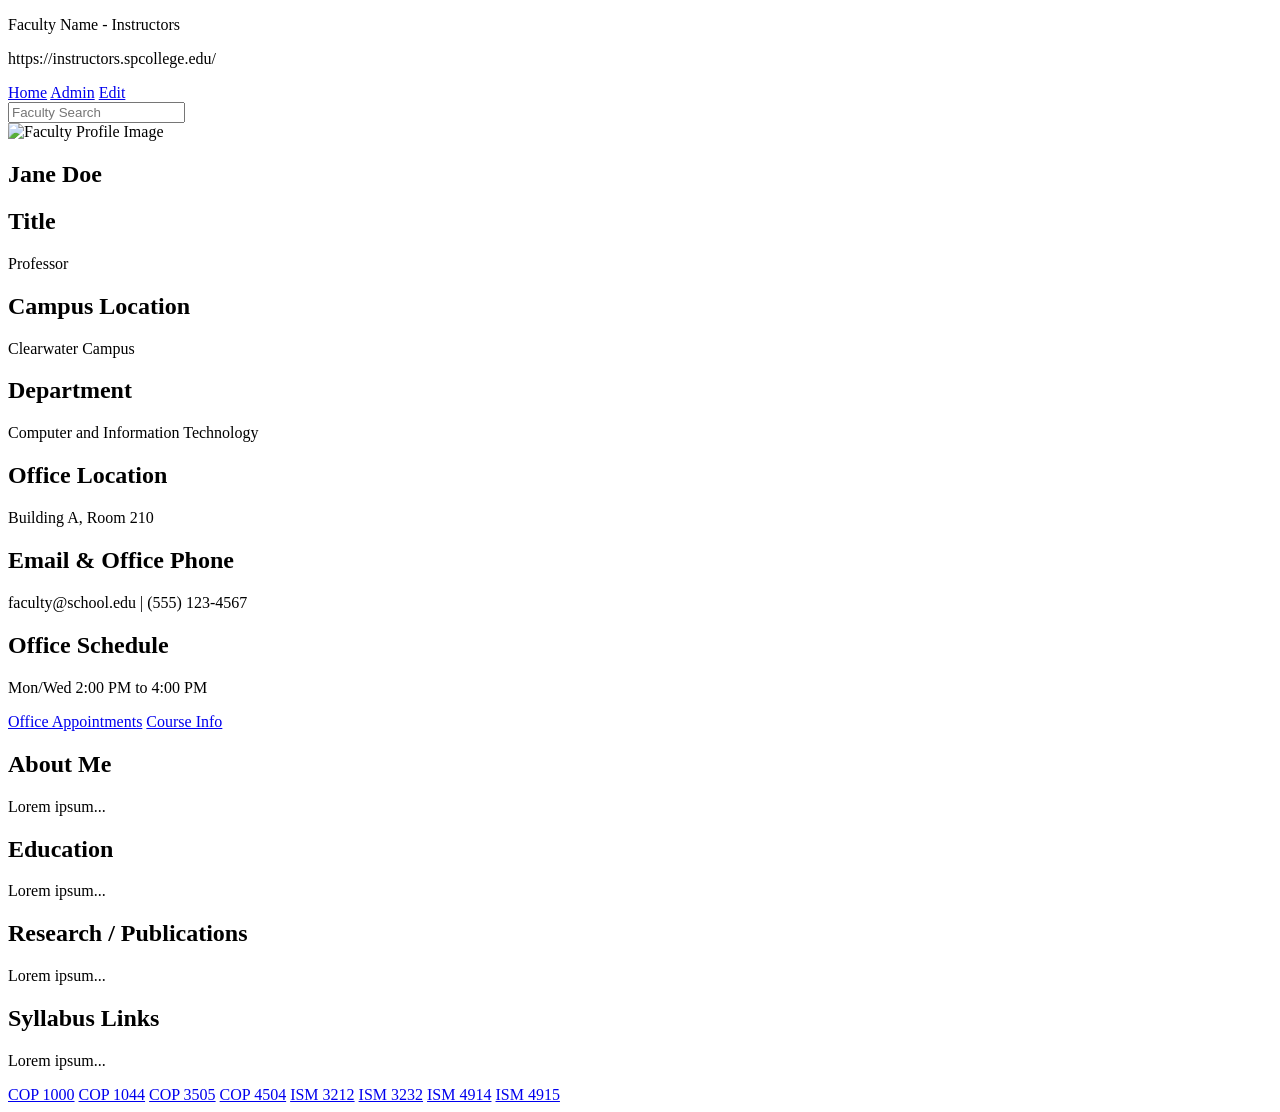
==== faculty-page-project/index.html @ 3deae766 "Moving index.html to faculty-page-project/index.html" ====
<!DOCTYPE html>
<html lang="en">
<head>
  <meta charset="UTF-8" />
  <meta name="viewport" content="width=device-width, initial-scale=1.0" />
  <title>Faculty Information Page</title>
  <link rel="stylesheet" href="style.css" />
</head>

<body>
  <div class="page-container">
    <header class="site-header">
  <div class="header-top">
    <p class="faculty-label">Faculty Name - Instructors</p>
    <p class="site-url">https://instructors.spcollege.edu/</p>
  </div>

  <div class="top-bar">
    <div></div>

    <nav class="main-nav" aria-label="Primary navigation">
      <a class="active" href="index.html">Home</a>
      <a href="#">Admin</a>
      <a href="edit.html">Edit</a>
    </nav>

    <form class="search-form" action="#" method="get">
      <input id="faculty-search" type="search" placeholder="Faculty Search" />
    </form>
  </div>
</header>

    <main class="home-page">
  <div class="home-layout">

    <aside class="profile-panel">
    <div class="profile-image-box">
      <img src="images/user-female.png" alt="Faculty Profile Image" class="profile-img" />
    </div>

      <h1>Jane Doe</h1>

      <div class="info-group">
        <h2>Title</h2>
        <p>Professor</p>
      </div>

      <div class="info-group">
        <h2>Campus Location</h2>
        <p>Clearwater Campus</p>
      </div>

      <div class="info-group">
        <h2>Department</h2>
        <p>Computer and Information Technology</p>
      </div>

      <div class="info-group">
        <h2>Office Location</h2>
        <p>Building A, Room 210</p>
      </div>

      <div class="info-group">
        <h2>Email &amp; Office Phone</h2>
        <p>faculty@school.edu | (555) 123-4567</p>
      </div>

      <div class="info-group">
        <h2>Office Schedule</h2>
        <p>Mon/Wed 2:00 PM to 4:00 PM</p>
      </div>

      <div class="faculty-actions">
        <a href="#" class="action-btn">Office Appointments</a>
        <a href="#" class="action-btn">Course Info</a>
      </div>
    </aside>

    <section class="main-content">
      <section class="content-section">
        <h2>About Me</h2>
        <p>Lorem ipsum...</p>
      </section>

      <section class="content-section">
        <h2>Education</h2>
        <p>Lorem ipsum...</p>
      </section>

      <section class="content-section">
        <h2>Research / Publications</h2>
        <p>Lorem ipsum...</p>
      </section>
    </section>
  </div>

  <section class="syllabus-section">
    <h2>Syllabus Links</h2>
    <p>Lorem ipsum...</p>

    <div class="course-buttons">
      <a href="#" class="course-btn">COP 1000</a>
      <a href="#" class="course-btn">COP 1044</a>
      <a href="#" class="course-btn">COP 3505</a>
      <a href="#" class="course-btn">COP 4504</a>
      <a href="#" class="course-btn">ISM 3212</a>
      <a href="#" class="course-btn">ISM 3232</a>
      <a href="#" class="course-btn">ISM 4914</a>
      <a href="#" class="course-btn">ISM 4915</a>
    </div>
  </section>
</main>
  </div>
</body>
</html>
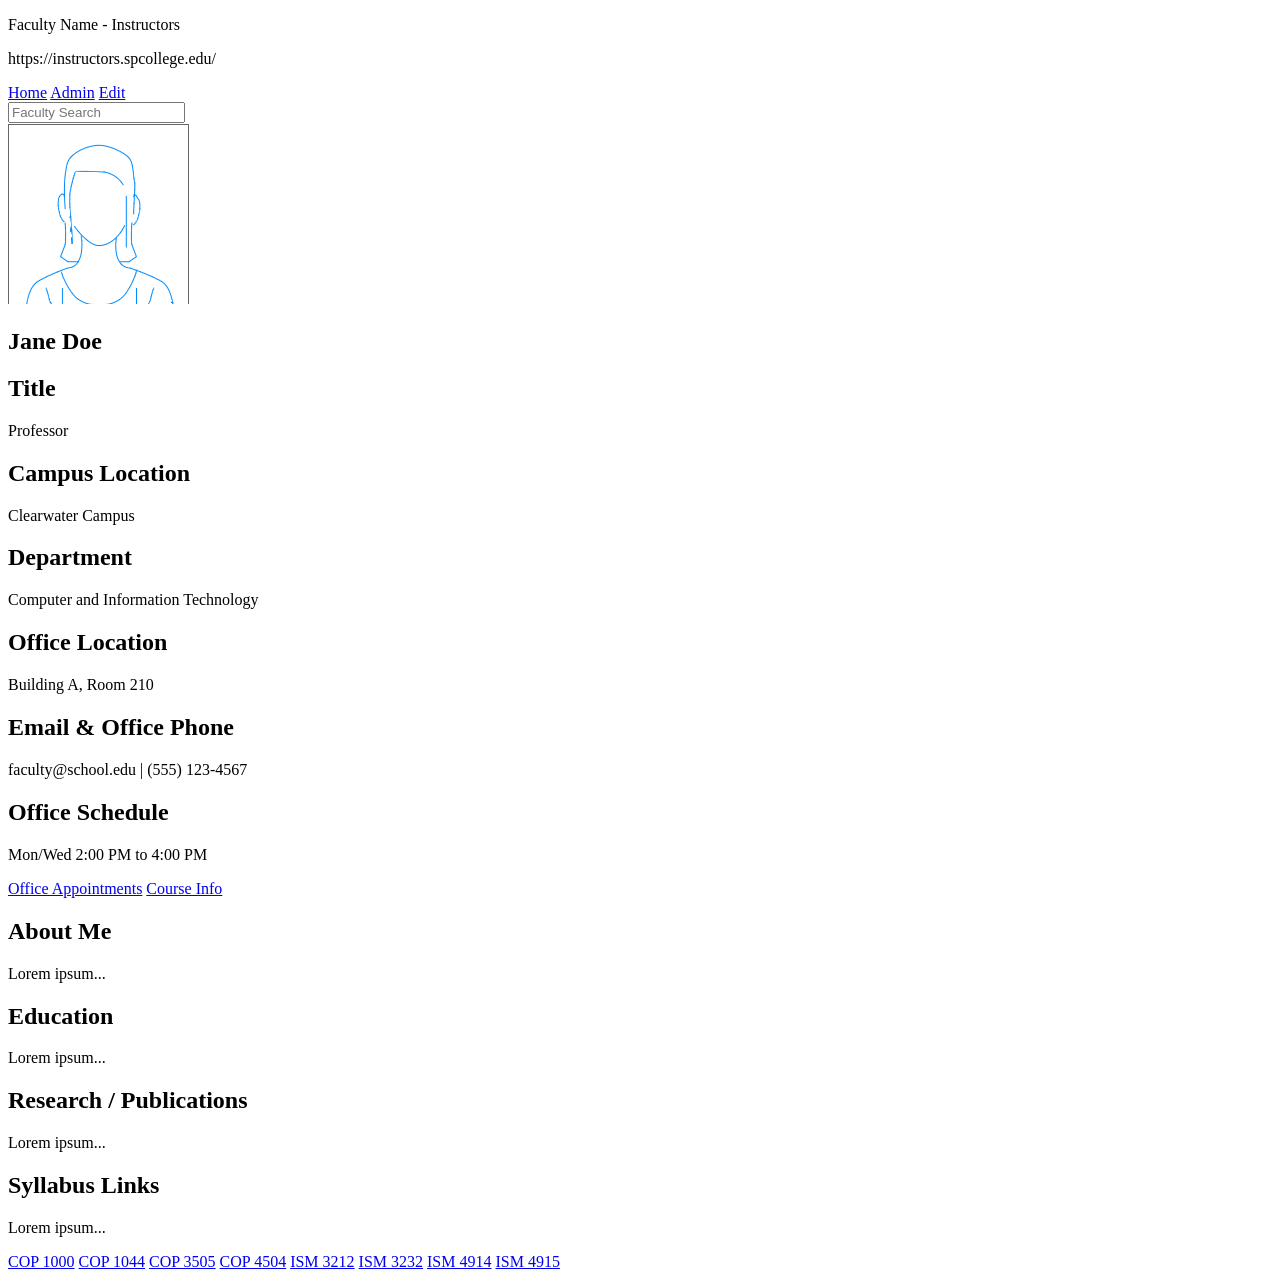
==== commit 4779d3fb: "Updare to idex.html to account for structure" ====
--- a/faculty-page-project/index.html
+++ b/faculty-page-project/index.html
@@ -35,7 +35,7 @@
 
     <aside class="profile-panel">
     <div class="profile-image-box">
-      <img src="images/user-female.png" alt="Faculty Profile Image" class="profile-img" />
+      <img src="../images/user-female.png" alt="Faculty Profile Image" class="profile-img" />
     </div>
 
       <h1>Jane Doe</h1>
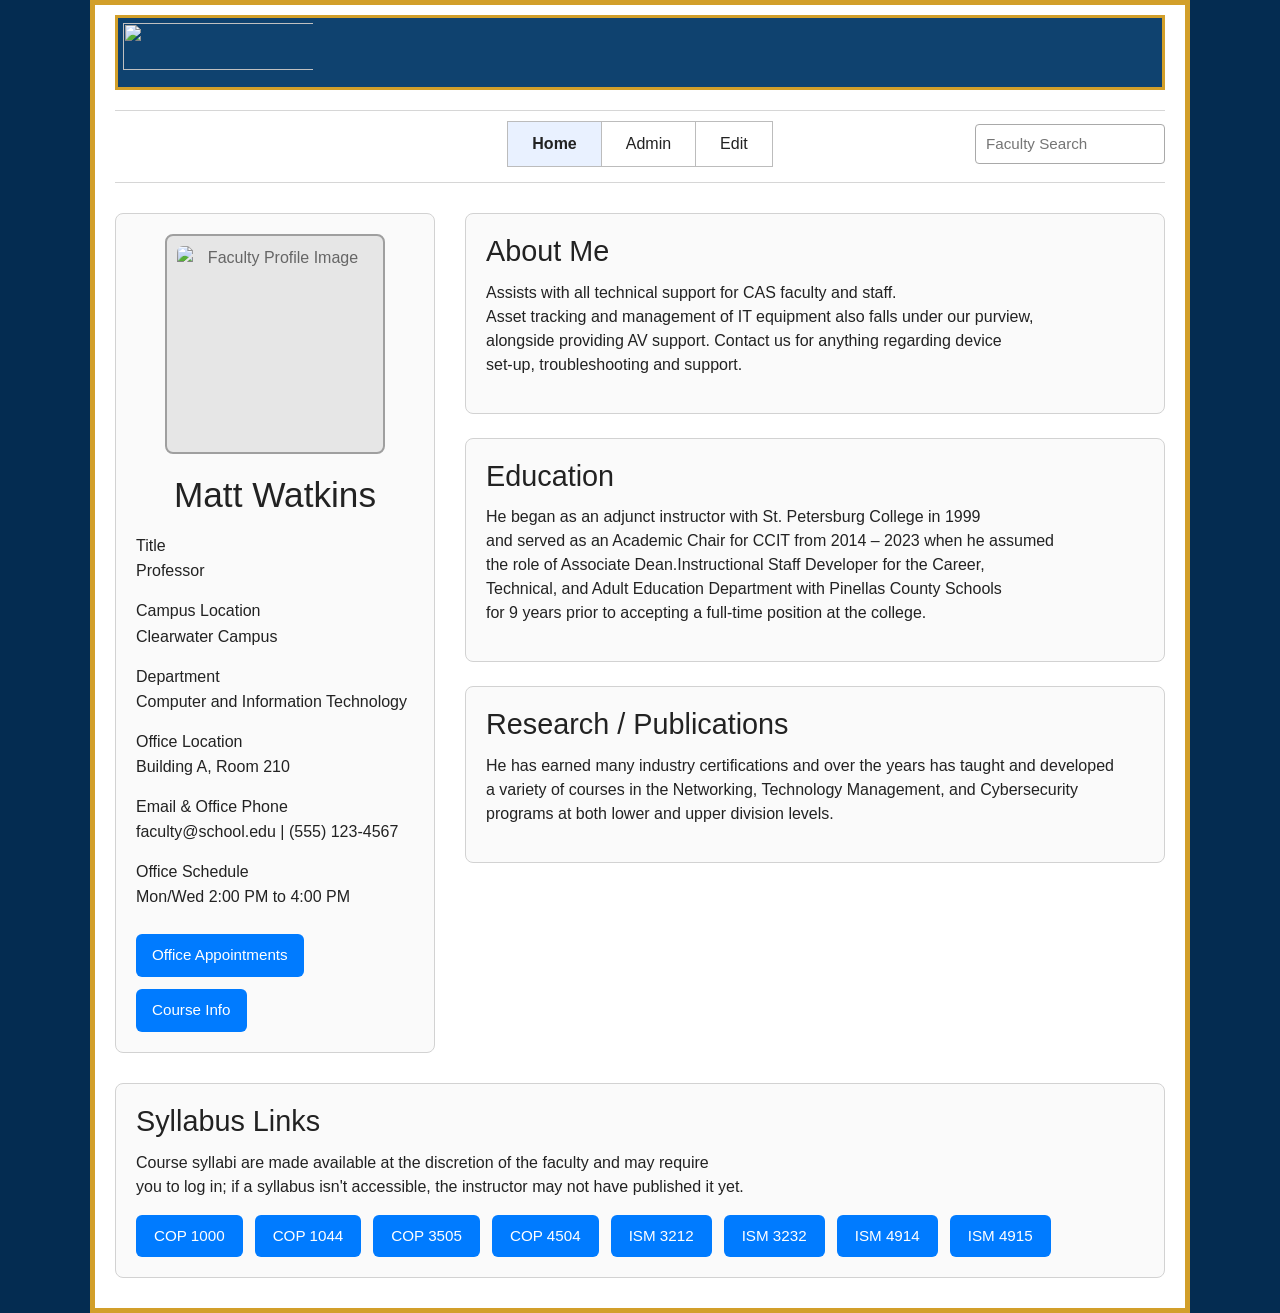
==== commit 04714261: "Add changes to the index css I added a spc.css stylesheet." ====
--- a/faculty-page-project/index.html
+++ b/faculty-page-project/index.html
@@ -4,15 +4,16 @@
   <meta charset="UTF-8" />
   <meta name="viewport" content="width=device-width, initial-scale=1.0" />
   <title>Faculty Information Page</title>
+  <link href="https://cdn.jsdelivr.net/npm/bootstrap@5.3.8/dist/css/bootstrap.min.css" rel="stylesheet" integrity="sha384-sRIl4kxILFvY47J16cr9ZwB07vP4J8+LH7qKQnuqkuIAvNWLzeN8tE5YBujZqJLB" crossorigin="anonymous">
   <link rel="stylesheet" href="style.css" />
+  <link rel="stylesheet" href="spc.css" />
 </head>
 
 <body>
   <div class="page-container">
     <header class="site-header">
   <div class="header-top">
-    <p class="faculty-label">Faculty Name - Instructors</p>
-    <p class="site-url">https://instructors.spcollege.edu/</p>
+    <img src="../images/spc-logo.png" alt="">
   </div>
 
   <div class="top-bar">
@@ -38,7 +39,7 @@
       <img src="../images/user-female.png" alt="Faculty Profile Image" class="profile-img" />
     </div>
 
-      <h1>Jane Doe</h1>
+      <h1>Matt Watkins</h1>
 
       <div class="info-group">
         <h2>Title</h2>
@@ -79,24 +80,47 @@
     <section class="main-content">
       <section class="content-section">
         <h2>About Me</h2>
-        <p>Lorem ipsum...</p>
+        <p>
+
+        Assists with all technical support for CAS faculty and staff. <br>
+        Asset tracking and management of IT equipment also falls under our purview, <br> 
+        alongside providing AV support. Contact us for anything regarding device <br>
+        set-up, troubleshooting and support. <br>
+          
+        </p>
       </section>
 
       <section class="content-section">
         <h2>Education</h2>
-        <p>Lorem ipsum...</p>
+        <p>
+          He began as an adjunct instructor with St. Petersburg College in 1999 <br>
+          and served as an Academic Chair for CCIT from 2014 – 2023 when he assumed <br>
+          the role of Associate Dean.Instructional Staff Developer for the Career, <br>
+          Technical, and Adult Education Department with Pinellas County Schools <br>
+          for 9 years prior to accepting a full-time position at the college.
+        </p>
       </section>
 
       <section class="content-section">
         <h2>Research / Publications</h2>
-        <p>Lorem ipsum...</p>
+        <p>
+
+        He has earned many industry certifications and over the years has taught and developed <br>
+        a variety of courses in the Networking, Technology Management, and Cybersecurity <br>
+        programs at both lower and upper division levels.
+          
+        </p>
       </section>
     </section>
   </div>
 
   <section class="syllabus-section">
     <h2>Syllabus Links</h2>
-    <p>Lorem ipsum...</p>
+    <p>
+      Course syllabi are made available at the discretion of the faculty and may require  <br>
+      you to log in; if a syllabus isn't accessible, the 
+      instructor may not have published it yet.
+    </p>
 
     <div class="course-buttons">
       <a href="#" class="course-btn">COP 1000</a>
--- a/faculty-page-project/style.css
+++ b/faculty-page-project/style.css
@@ -0,0 +1,463 @@
+* {
+  box-sizing: border-box;
+}
+
+body {
+  margin: 0;
+  font-family: Arial, sans-serif;
+  background-color: #f4f4f4;
+  color: #222;
+}
+
+.page-container {
+  max-width: 1100px;
+  margin: 0 auto;
+  background-color: #ffffff;
+  min-height: 100vh;
+  padding: 0 20px 30px;
+  border-style: solid;
+  border-width: 5px;
+}
+
+/* -------------------- */
+/* HEADER               */
+/* -------------------- */
+.site-header {
+  border-bottom: 1px solid #d6d6d6;
+  padding-top: 10px;
+  width: 100%;
+}
+
+.header-top {
+  margin-bottom: 20px;
+  height: 75px;
+  border: 3px solid #d29f2a;
+}
+
+.header-top img {
+  height: 90%;
+  width: 200px;
+  margin: auto;
+  padding: 5px;
+}
+
+.faculty-label {
+  font-size: 0.95rem;
+  margin: 0 0 8px 0;
+}
+
+.site-url {
+  font-size: 1.05rem;
+  margin: 0;
+}
+
+.top-bar {
+  display: grid;
+  grid-template-columns: 1fr auto 1fr;
+  align-items: center;
+  padding-bottom: 15px;
+  border-top: 1px solid #d6d6d6;
+  padding-top: 10px;
+}
+
+.main-nav {
+  display: flex;
+  border: 1px solid #bcbcbc;
+  justify-self: center;
+}
+
+.main-nav a {
+  text-decoration: none;
+  color: #222;
+  padding: 10px 24px;
+  border-right: 1px solid #bcbcbc;
+  background-color: #ffffff;
+}
+
+.main-nav a:last-child {
+  border-right: none;
+}
+
+.main-nav a.active {
+  background-color: #e9f1ff;
+  font-weight: bold;
+}
+
+.search-form {
+  display: flex;
+  justify-self: end;
+  align-items: center;
+}
+
+.search-form input {
+  padding: 8px 10px;
+  border: 1px solid #a9a9a9;
+  border-radius: 4px;
+  font-size: 0.95rem;
+  width: 190px;
+}
+
+/* -------------------- */
+/* HOME PAGE            */
+/* -------------------- */
+.home-page {
+  padding-top: 30px;
+}
+
+.home-layout {
+  display: grid;
+  grid-template-columns: 320px 1fr;
+  gap: 30px;
+  align-items: start;
+}
+
+.profile-panel {
+  border: 1px solid #d2d2d2;
+  border-radius: 8px;
+  background-color: #fafafa;
+  padding: 20px;
+}
+
+.profile-image-box {
+  width: 100%;
+  max-width: 220px;
+  height: 220px;
+  border: 2px solid #9f9f9f;
+  border-radius: 8px;
+  background-color: #e6e6e6;
+  display: flex;
+  align-items: center;
+  justify-content: center;
+  margin: 0 auto 20px;
+  color: #666;
+  text-align: center;
+  padding: 10px;
+}
+
+.profile-img {
+  width: 100%;
+  height: 100%;
+  object-fit: cover;
+  border-radius: 6px;
+}
+
+.profile-panel h1 {
+  margin-top: 0;
+  margin-bottom: 20px;
+  font-size: 2.2rem;
+  text-align: center;
+}
+
+.info-group {
+  margin-bottom: 18px;
+}
+
+.info-group h2 {
+  font-size: 1rem;
+  margin: 0 0 4px 0;
+}
+
+.info-group p {
+  margin: 0;
+}
+
+.faculty-actions {
+  margin-top: 25px;
+  display: flex;
+  flex-wrap: wrap;
+  gap: 12px;
+}
+
+.action-btn {
+  display: inline-block;
+  padding: 10px 16px;
+  background-color: #007bff;
+  color: #ffffff;
+  text-decoration: none;
+  border-radius: 6px;
+  font-size: 0.95rem;
+}
+
+.main-content {
+  display: flex;
+  flex-direction: column;
+  gap: 24px;
+}
+
+.content-section {
+  border: 1px solid #d2d2d2;
+  border-radius: 8px;
+  background-color: #fafafa;
+  padding: 20px;
+}
+
+.content-section h2 {
+  margin-top: 0;
+  margin-bottom: 12px;
+  font-size: 1.8rem;
+}
+
+.syllabus-section {
+  margin-top: 30px;
+  border: 1px solid #d2d2d2;
+  border-radius: 8px;
+  background-color: #fafafa;
+  padding: 20px;
+}
+
+.syllabus-section h2 {
+  margin-top: 0;
+  margin-bottom: 12px;
+  font-size: 1.8rem;
+}
+
+.course-buttons {
+  display: flex;
+  flex-wrap: wrap;
+  gap: 12px;
+  margin-top: 15px;
+}
+
+.course-btn {
+  display: inline-block;
+  padding: 10px 18px;
+  background-color: #007bff;
+  color: #ffffff;
+  text-decoration: none;
+  border-radius: 6px;
+  font-size: 0.95rem;
+}
+
+/* -------------------- */
+/* EDIT PAGE            */
+/* -------------------- */
+.edit-page {
+  padding-top: 30px;
+}
+
+.edit-layout {
+  display: grid;
+  grid-template-columns: 1fr 1.2fr;
+  gap: 30px;
+  align-items: start;
+}
+
+/* LEFT SIDE FORM */
+.form-panel {
+  border: 1px solid #d2d2d2;
+  border-radius: 8px;
+  background-color: #fafafa;
+  padding: 20px;
+}
+
+.faculty-form {
+  display: flex;
+  flex-direction: column;
+  gap: 16px;
+}
+
+.row {
+  display: flex;
+  gap: 16px;
+  flex-wrap: wrap;
+}
+
+.field {
+  flex: 1;
+  min-width: 220px;
+  display: flex;
+  flex-direction: column;
+}
+
+.field.full-width {
+  flex: 1 1 100%;
+}
+
+.field label {
+  font-weight: bold;
+  margin-bottom: 6px;
+}
+
+.field input {
+  padding: 10px;
+  border: 1px solid #a9a9a9;
+  border-radius: 4px;
+  font-size: 1rem;
+}
+
+.checkbox-group {
+  border: 1px solid #cfcfcf;
+  border-radius: 6px;
+  padding: 15px;
+  background-color: #ffffff;
+  margin: 0;
+}
+
+.checkbox-group legend {
+  font-weight: bold;
+  padding: 0 6px;
+}
+
+.checkbox-group label {
+  display: block;
+  margin-bottom: 10px;
+  font-weight: normal;
+}
+
+.courses-box {
+  border: 1px solid #d2d2d2;
+  border-radius: 8px;
+  background-color: #fafafa;
+  padding: 18px;
+}
+
+.courses-box legend {
+  font-weight: bold;
+  font-size: 1.1rem;
+  padding: 0 6px;
+}
+
+.courses-subtext {
+  margin-top: 0;
+  margin-bottom: 14px;
+  color: #555;
+}
+
+.courses-grid {
+  display: grid;
+  grid-template-columns: 1fr 1fr;
+  gap: 12px 30px;
+}
+
+.courses-grid label {
+  display: flex;
+  align-items: center;
+  gap: 8px;
+  margin-bottom: 0;
+  font-weight: normal;
+}
+
+.courses-header {
+  display: flex;
+  justify-content: space-between;
+  align-items: center;
+  border: 1px solid #a9a9a9;
+  border-radius: 6px;
+  padding: 10px 12px;
+  background-color: #f9f9f9;
+  margin-bottom: 15px;
+}
+
+.dropdown-arrow {
+  background-color: #cfe2f3;
+  padding: 6px 10px;
+  border-radius: 4px;
+  font-size: 0.8rem;
+}
+
+.save-btn {
+  align-self: flex-end;
+  padding: 12px 20px;
+  border: none;
+  border-radius: 6px;
+  background-color: #007bff;
+  color: #ffffff;
+  font-size: 1rem;
+  cursor: pointer;
+}
+
+.save-btn:hover {
+  opacity: 0.92;
+}
+
+/* RIGHT SIDE CONTENT */
+.content-editor {
+  display: flex;
+  flex-direction: column;
+  gap: 24px;
+}
+
+.profile-image-editor,
+.editor-section {
+  border: 1px solid #d2d2d2;
+  border-radius: 8px;
+  background-color: #fafafa;
+  padding: 18px;
+}
+
+.profile-image-editor {
+  margin-bottom: 20px;
+}
+
+.profile-image-editor h2,
+.editor-section h2 {
+  margin-top: 0;
+  margin-bottom: 12px;
+  font-size: 1.25rem;
+  font-weight: normal;
+}
+
+.image-preview-box {
+  width: 190px;
+  height: 190px;
+  border: 2px solid #9f9f9f;
+  border-radius: 8px;
+  background-color: #e6e6e6;
+  display: flex;
+  align-items: center;
+  justify-content: center;
+  text-align: center;
+  color: #666;
+  margin: 0 auto 14px;
+  padding: 10px;
+}
+
+.profile-image-editor label {
+  display: block;
+  font-weight: bold;
+  margin-bottom: 8px;
+}
+
+.profile-image-editor input[type="file"] {
+  width: 100%;
+}
+
+.editor-section textarea {
+  width: 100%;
+  min-height: 120px;
+  padding: 10px;
+  border: 1px solid #a9a9a9;
+  border-radius: 4px;
+  resize: vertical;
+  font-size: 1rem;
+  font-family: Arial, sans-serif;
+}
+
+/* -------------------- */
+/* RESPONSIVE           */
+/* -------------------- */
+@media (max-width: 900px) {
+  .home-layout,
+  .edit-layout {
+    grid-template-columns: 1fr;
+  }
+
+  .top-bar {
+    flex-direction: column;
+    align-items: flex-start;
+  }
+
+  .search-area {
+    width: 100%;
+  }
+
+  .search-area input {
+    width: 100%;
+  }
+
+  .image-preview-box,
+  .profile-image-box {
+    width: 100%;
+    max-width: 220px;
+  }
+}
--- a/faculty-page-project/spc.css
+++ b/faculty-page-project/spc.css
@@ -0,0 +1,20 @@
+/* blue #0f426f */
+/* dark blue #042c51 */
+/* gold #d29f2a */
+/* light green #89bc40 */
+
+body {
+  background-color: #042c51;
+}
+
+.header-top {
+  background-color: #0f426f;
+}
+
+.page-container {
+  border-color: #d29f2a;
+}
+
+.profile-img {
+  content: url("../images/matt-watkins.jpg");
+}
